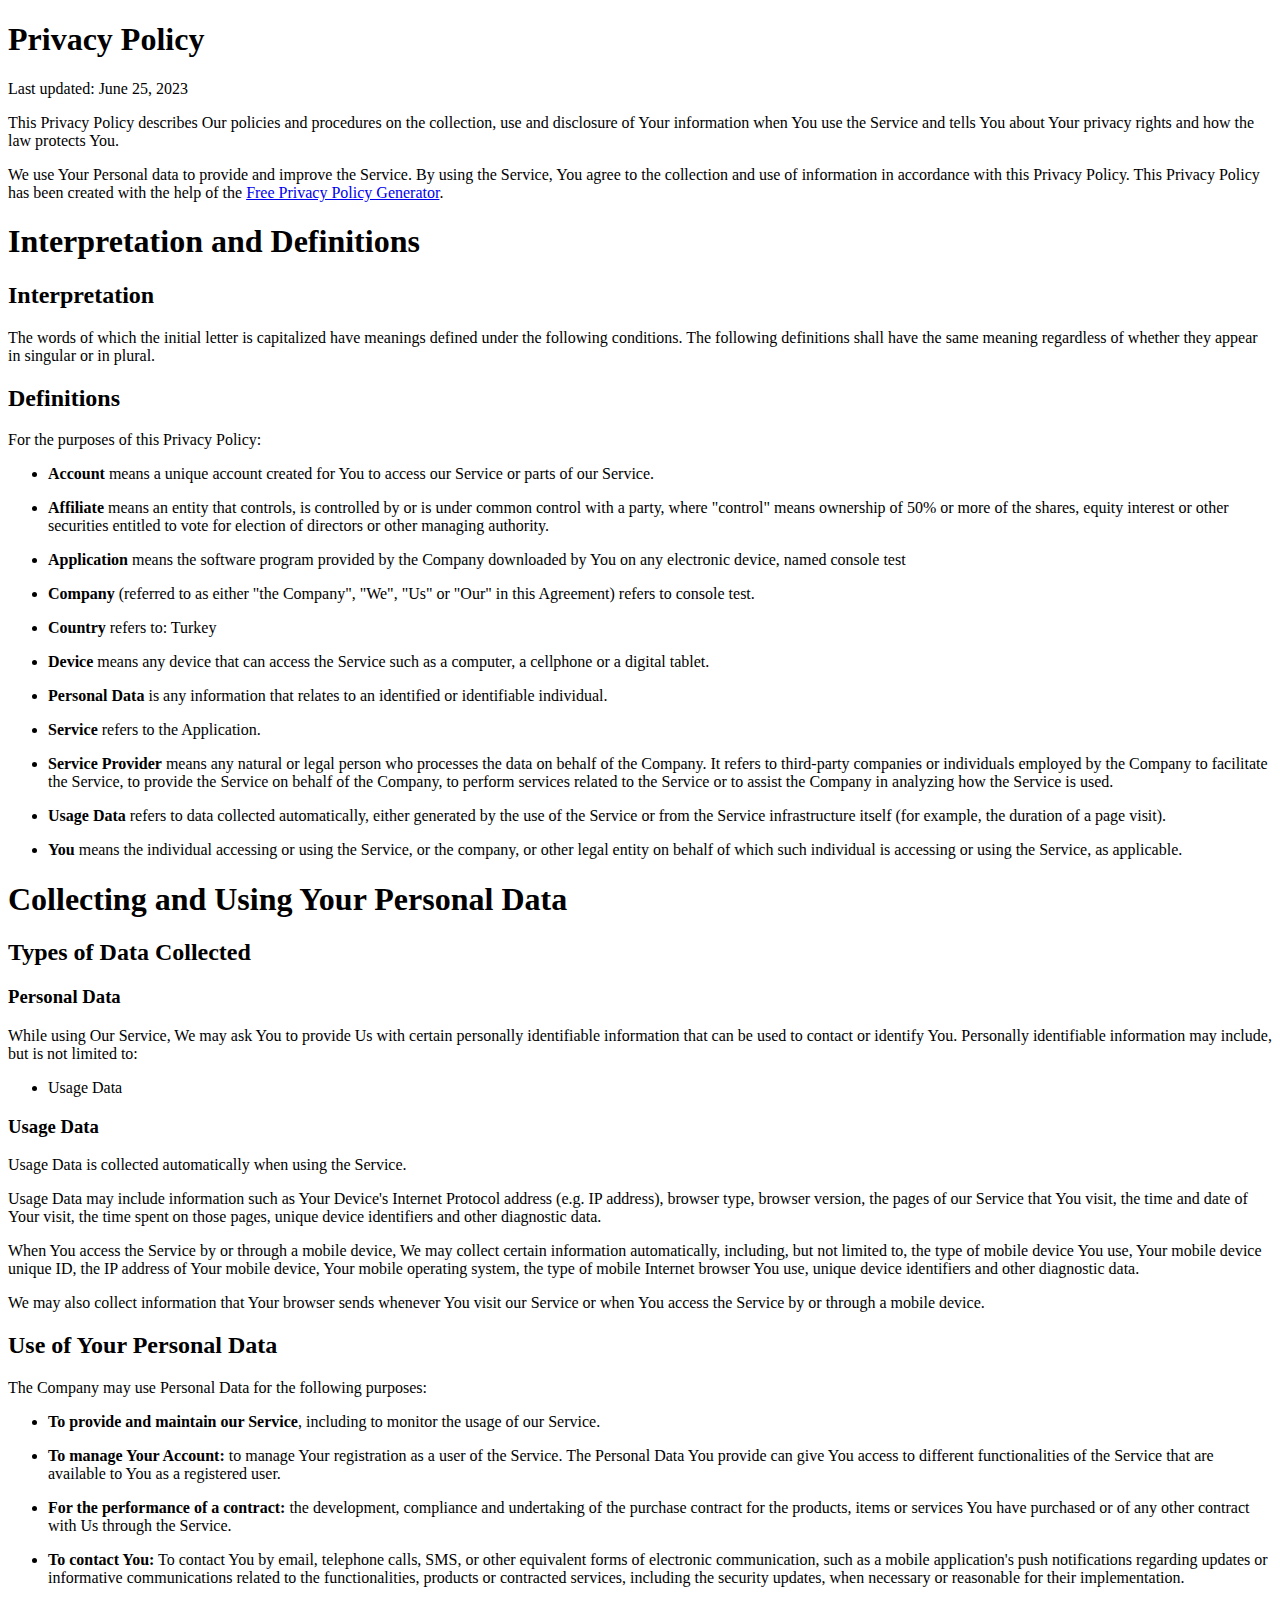
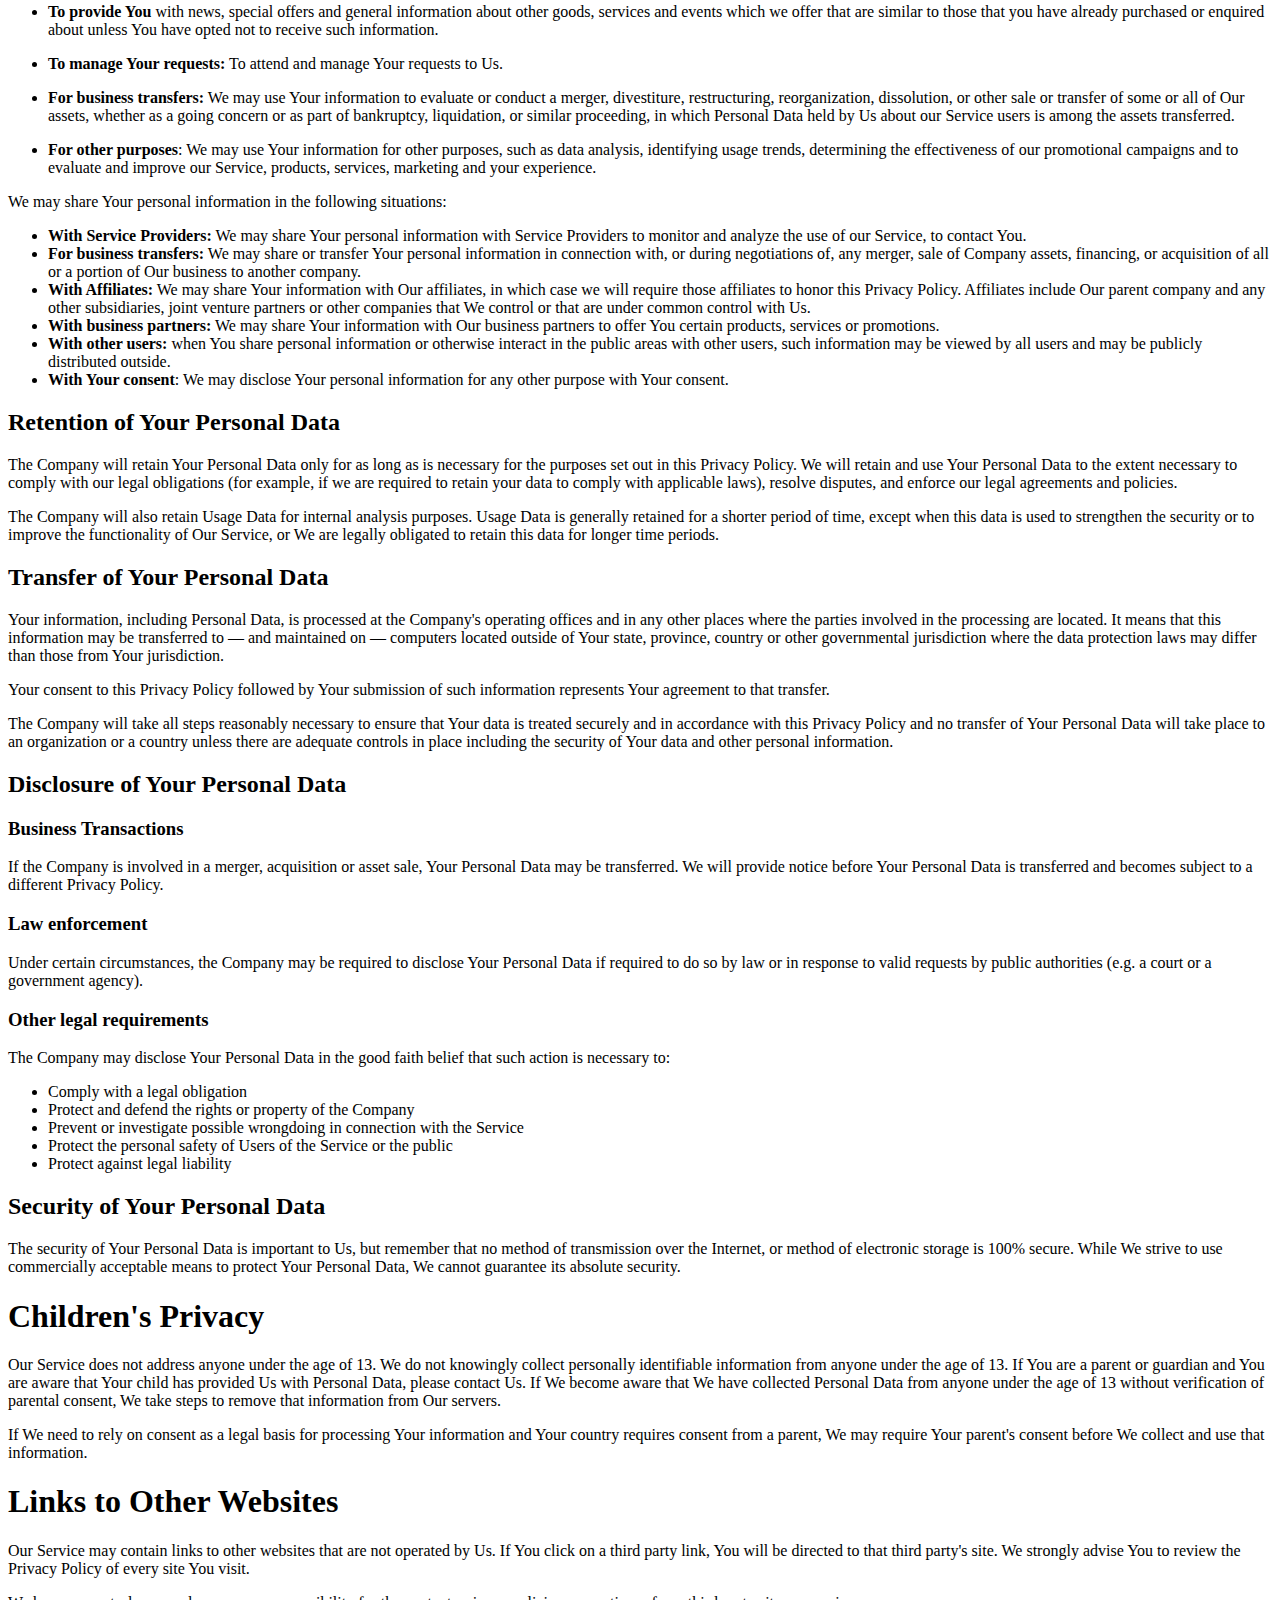
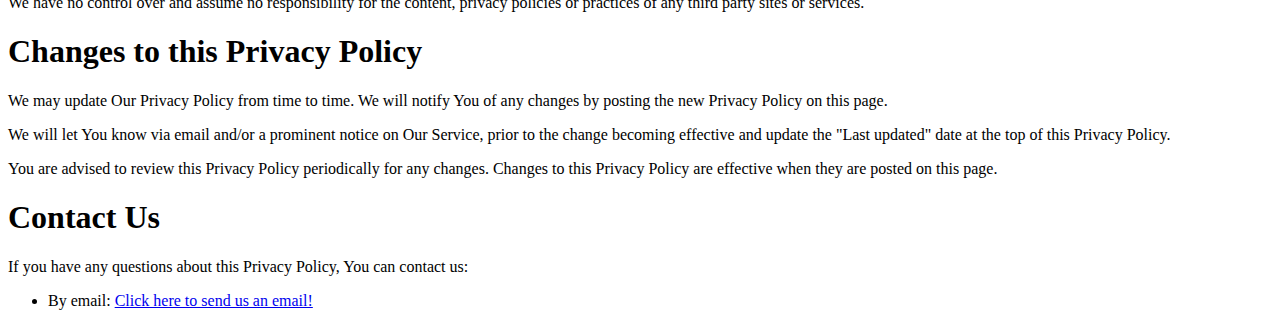
==== privacyPolicy.html @ 5123ba7b "Privacy Policy page." ====
<!DOCTYPE html>
<html lang="en">
   <head>
      <meta charset="UTF-8">
      <meta name="viewport" content="width=device-width, initial-scale=1.0">
      <title>Privacy Policy for GPCT</title>
   </head>
   <body>
      <body>
         <div class="translations-content-container">
            <div class="container">
               <div class="tab-content translations-content-item en visible" id="en">
                  <h1>Privacy Policy</h1>
                  <p>Last updated: June 25, 2023</p>
                  <p>This Privacy Policy describes Our policies and procedures on the collection, use and disclosure of Your information when You use the Service and tells You about Your privacy rights and how the law protects You.</p>
                  <p>We use Your Personal data to provide and improve the Service. By using the Service, You agree to the collection and use of information in accordance with this Privacy Policy. This Privacy Policy has been created with the help of the <a href="https://www.freeprivacypolicy.com/free-privacy-policy-generator/" target="_blank">Free Privacy Policy Generator</a>.</p>
                  <h1>Interpretation and Definitions</h1>
                  <h2>Interpretation</h2>
                  <p>The words of which the initial letter is capitalized have meanings defined under the following conditions. The following definitions shall have the same meaning regardless of whether they appear in singular or in plural.</p>
                  <h2>Definitions</h2>
                  <p>For the purposes of this Privacy Policy:</p>
                  <ul>
                     <li>
                        <p><strong>Account</strong> means a unique account created for You to access our Service or parts of our Service.</p>
                     </li>
                     <li>
                        <p><strong>Affiliate</strong> means an entity that controls, is controlled by or is under common control with a party, where &quot;control&quot; means ownership of 50% or more of the shares, equity interest or other securities entitled to vote for election of directors or other managing authority.</p>
                     </li>
                     <li>
                        <p><strong>Application</strong> means the software program provided by the Company downloaded by You on any electronic device, named console test</p>
                     </li>
                     <li>
                        <p><strong>Company</strong> (referred to as either &quot;the Company&quot;, &quot;We&quot;, &quot;Us&quot; or &quot;Our&quot; in this Agreement) refers to console test.</p>
                     </li>
                     <li>
                        <p><strong>Country</strong> refers to: Turkey</p>
                     </li>
                     <li>
                        <p><strong>Device</strong> means any device that can access the Service such as a computer, a cellphone or a digital tablet.</p>
                     </li>
                     <li>
                        <p><strong>Personal Data</strong> is any information that relates to an identified or identifiable individual.</p>
                     </li>
                     <li>
                        <p><strong>Service</strong> refers to the Application.</p>
                     </li>
                     <li>
                        <p><strong>Service Provider</strong> means any natural or legal person who processes the data on behalf of the Company. It refers to third-party companies or individuals employed by the Company to facilitate the Service, to provide the Service on behalf of the Company, to perform services related to the Service or to assist the Company in analyzing how the Service is used.</p>
                     </li>
                     <li>
                        <p><strong>Usage Data</strong> refers to data collected automatically, either generated by the use of the Service or from the Service infrastructure itself (for example, the duration of a page visit).</p>
                     </li>
                     <li>
                        <p><strong>You</strong> means the individual accessing or using the Service, or the company, or other legal entity on behalf of which such individual is accessing or using the Service, as applicable.</p>
                     </li>
                  </ul>
                  <h1>Collecting and Using Your Personal Data</h1>
                  <h2>Types of Data Collected</h2>
                  <h3>Personal Data</h3>
                  <p>While using Our Service, We may ask You to provide Us with certain personally identifiable information that can be used to contact or identify You. Personally identifiable information may include, but is not limited to:</p>
                  <ul>
                     <li>Usage Data</li>
                  </ul>
                  <h3>Usage Data</h3>
                  <p>Usage Data is collected automatically when using the Service.</p>
                  <p>Usage Data may include information such as Your Device's Internet Protocol address (e.g. IP address), browser type, browser version, the pages of our Service that You visit, the time and date of Your visit, the time spent on those pages, unique device identifiers and other diagnostic data.</p>
                  <p>When You access the Service by or through a mobile device, We may collect certain information automatically, including, but not limited to, the type of mobile device You use, Your mobile device unique ID, the IP address of Your mobile device, Your mobile operating system, the type of mobile Internet browser You use, unique device identifiers and other diagnostic data.</p>
                  <p>We may also collect information that Your browser sends whenever You visit our Service or when You access the Service by or through a mobile device.</p>
                  <h2>Use of Your Personal Data</h2>
                  <p>The Company may use Personal Data for the following purposes:</p>
                  <ul>
                     <li>
                        <p><strong>To provide and maintain our Service</strong>, including to monitor the usage of our Service.</p>
                     </li>
                     <li>
                        <p><strong>To manage Your Account:</strong> to manage Your registration as a user of the Service. The Personal Data You provide can give You access to different functionalities of the Service that are available to You as a registered user.</p>
                     </li>
                     <li>
                        <p><strong>For the performance of a contract:</strong> the development, compliance and undertaking of the purchase contract for the products, items or services You have purchased or of any other contract with Us through the Service.</p>
                     </li>
                     <li>
                        <p><strong>To contact You:</strong> To contact You by email, telephone calls, SMS, or other equivalent forms of electronic communication, such as a mobile application's push notifications regarding updates or informative communications related to the functionalities, products or contracted services, including the security updates, when necessary or reasonable for their implementation.</p>
                     </li>
                     <li>
                        <p><strong>To provide You</strong> with news, special offers and general information about other goods, services and events which we offer that are similar to those that you have already purchased or enquired about unless You have opted not to receive such information.</p>
                     </li>
                     <li>
                        <p><strong>To manage Your requests:</strong> To attend and manage Your requests to Us.</p>
                     </li>
                     <li>
                        <p><strong>For business transfers:</strong> We may use Your information to evaluate or conduct a merger, divestiture, restructuring, reorganization, dissolution, or other sale or transfer of some or all of Our assets, whether as a going concern or as part of bankruptcy, liquidation, or similar proceeding, in which Personal Data held by Us about our Service users is among the assets transferred.</p>
                     </li>
                     <li>
                        <p><strong>For other purposes</strong>: We may use Your information for other purposes, such as data analysis, identifying usage trends, determining the effectiveness of our promotional campaigns and to evaluate and improve our Service, products, services, marketing and your experience.</p>
                     </li>
                  </ul>
                  <p>We may share Your personal information in the following situations:</p>
                  <ul>
                     <li><strong>With Service Providers:</strong> We may share Your personal information with Service Providers to monitor and analyze the use of our Service, to contact You.</li>
                     <li><strong>For business transfers:</strong> We may share or transfer Your personal information in connection with, or during negotiations of, any merger, sale of Company assets, financing, or acquisition of all or a portion of Our business to another company.</li>
                     <li><strong>With Affiliates:</strong> We may share Your information with Our affiliates, in which case we will require those affiliates to honor this Privacy Policy. Affiliates include Our parent company and any other subsidiaries, joint venture partners or other companies that We control or that are under common control with Us.</li>
                     <li><strong>With business partners:</strong> We may share Your information with Our business partners to offer You certain products, services or promotions.</li>
                     <li><strong>With other users:</strong> when You share personal information or otherwise interact in the public areas with other users, such information may be viewed by all users and may be publicly distributed outside.</li>
                     <li><strong>With Your consent</strong>: We may disclose Your personal information for any other purpose with Your consent.</li>
                  </ul>
                  <h2>Retention of Your Personal Data</h2>
                  <p>The Company will retain Your Personal Data only for as long as is necessary for the purposes set out in this Privacy Policy. We will retain and use Your Personal Data to the extent necessary to comply with our legal obligations (for example, if we are required to retain your data to comply with applicable laws), resolve disputes, and enforce our legal agreements and policies.</p>
                  <p>The Company will also retain Usage Data for internal analysis purposes. Usage Data is generally retained for a shorter period of time, except when this data is used to strengthen the security or to improve the functionality of Our Service, or We are legally obligated to retain this data for longer time periods.</p>
                  <h2>Transfer of Your Personal Data</h2>
                  <p>Your information, including Personal Data, is processed at the Company's operating offices and in any other places where the parties involved in the processing are located. It means that this information may be transferred to — and maintained on — computers located outside of Your state, province, country or other governmental jurisdiction where the data protection laws may differ than those from Your jurisdiction.</p>
                  <p>Your consent to this Privacy Policy followed by Your submission of such information represents Your agreement to that transfer.</p>
                  <p>The Company will take all steps reasonably necessary to ensure that Your data is treated securely and in accordance with this Privacy Policy and no transfer of Your Personal Data will take place to an organization or a country unless there are adequate controls in place including the security of Your data and other personal information.</p>
                  <h2>Disclosure of Your Personal Data</h2>
                  <h3>Business Transactions</h3>
                  <p>If the Company is involved in a merger, acquisition or asset sale, Your Personal Data may be transferred. We will provide notice before Your Personal Data is transferred and becomes subject to a different Privacy Policy.</p>
                  <h3>Law enforcement</h3>
                  <p>Under certain circumstances, the Company may be required to disclose Your Personal Data if required to do so by law or in response to valid requests by public authorities (e.g. a court or a government agency).</p>
                  <h3>Other legal requirements</h3>
                  <p>The Company may disclose Your Personal Data in the good faith belief that such action is necessary to:</p>
                  <ul>
                     <li>Comply with a legal obligation</li>
                     <li>Protect and defend the rights or property of the Company</li>
                     <li>Prevent or investigate possible wrongdoing in connection with the Service</li>
                     <li>Protect the personal safety of Users of the Service or the public</li>
                     <li>Protect against legal liability</li>
                  </ul>
                  <h2>Security of Your Personal Data</h2>
                  <p>The security of Your Personal Data is important to Us, but remember that no method of transmission over the Internet, or method of electronic storage is 100% secure. While We strive to use commercially acceptable means to protect Your Personal Data, We cannot guarantee its absolute security.</p>
                  <h1>Children's Privacy</h1>
                  <p>Our Service does not address anyone under the age of 13. We do not knowingly collect personally identifiable information from anyone under the age of 13. If You are a parent or guardian and You are aware that Your child has provided Us with Personal Data, please contact Us. If We become aware that We have collected Personal Data from anyone under the age of 13 without verification of parental consent, We take steps to remove that information from Our servers.</p>
                  <p>If We need to rely on consent as a legal basis for processing Your information and Your country requires consent from a parent, We may require Your parent's consent before We collect and use that information.</p>
                  <h1>Links to Other Websites</h1>
                  <p>Our Service may contain links to other websites that are not operated by Us. If You click on a third party link, You will be directed to that third party's site. We strongly advise You to review the Privacy Policy of every site You visit.</p>
                  <p>We have no control over and assume no responsibility for the content, privacy policies or practices of any third party sites or services.</p>
                  <h1>Changes to this Privacy Policy</h1>
                  <p>We may update Our Privacy Policy from time to time. We will notify You of any changes by posting the new Privacy Policy on this page.</p>
                  <p>We will let You know via email and/or a prominent notice on Our Service, prior to the change becoming effective and update the &quot;Last updated&quot; date at the top of this Privacy Policy.</p>
                  <p>You are advised to review this Privacy Policy periodically for any changes. Changes to this Privacy Policy are effective when they are posted on this page.</p>
                  <h1>Contact Us</h1>
                  <p>If you have any questions about this Privacy Policy, You can contact us:</p>
                  <ul>
                     <li>By email: <a href=mailto:trozmustafa@gmail.com?subject="HTML link">Click here to send us an email!</a></li>
                  </ul>
               </div>
            </div>
         </div>
   </body>
</html>
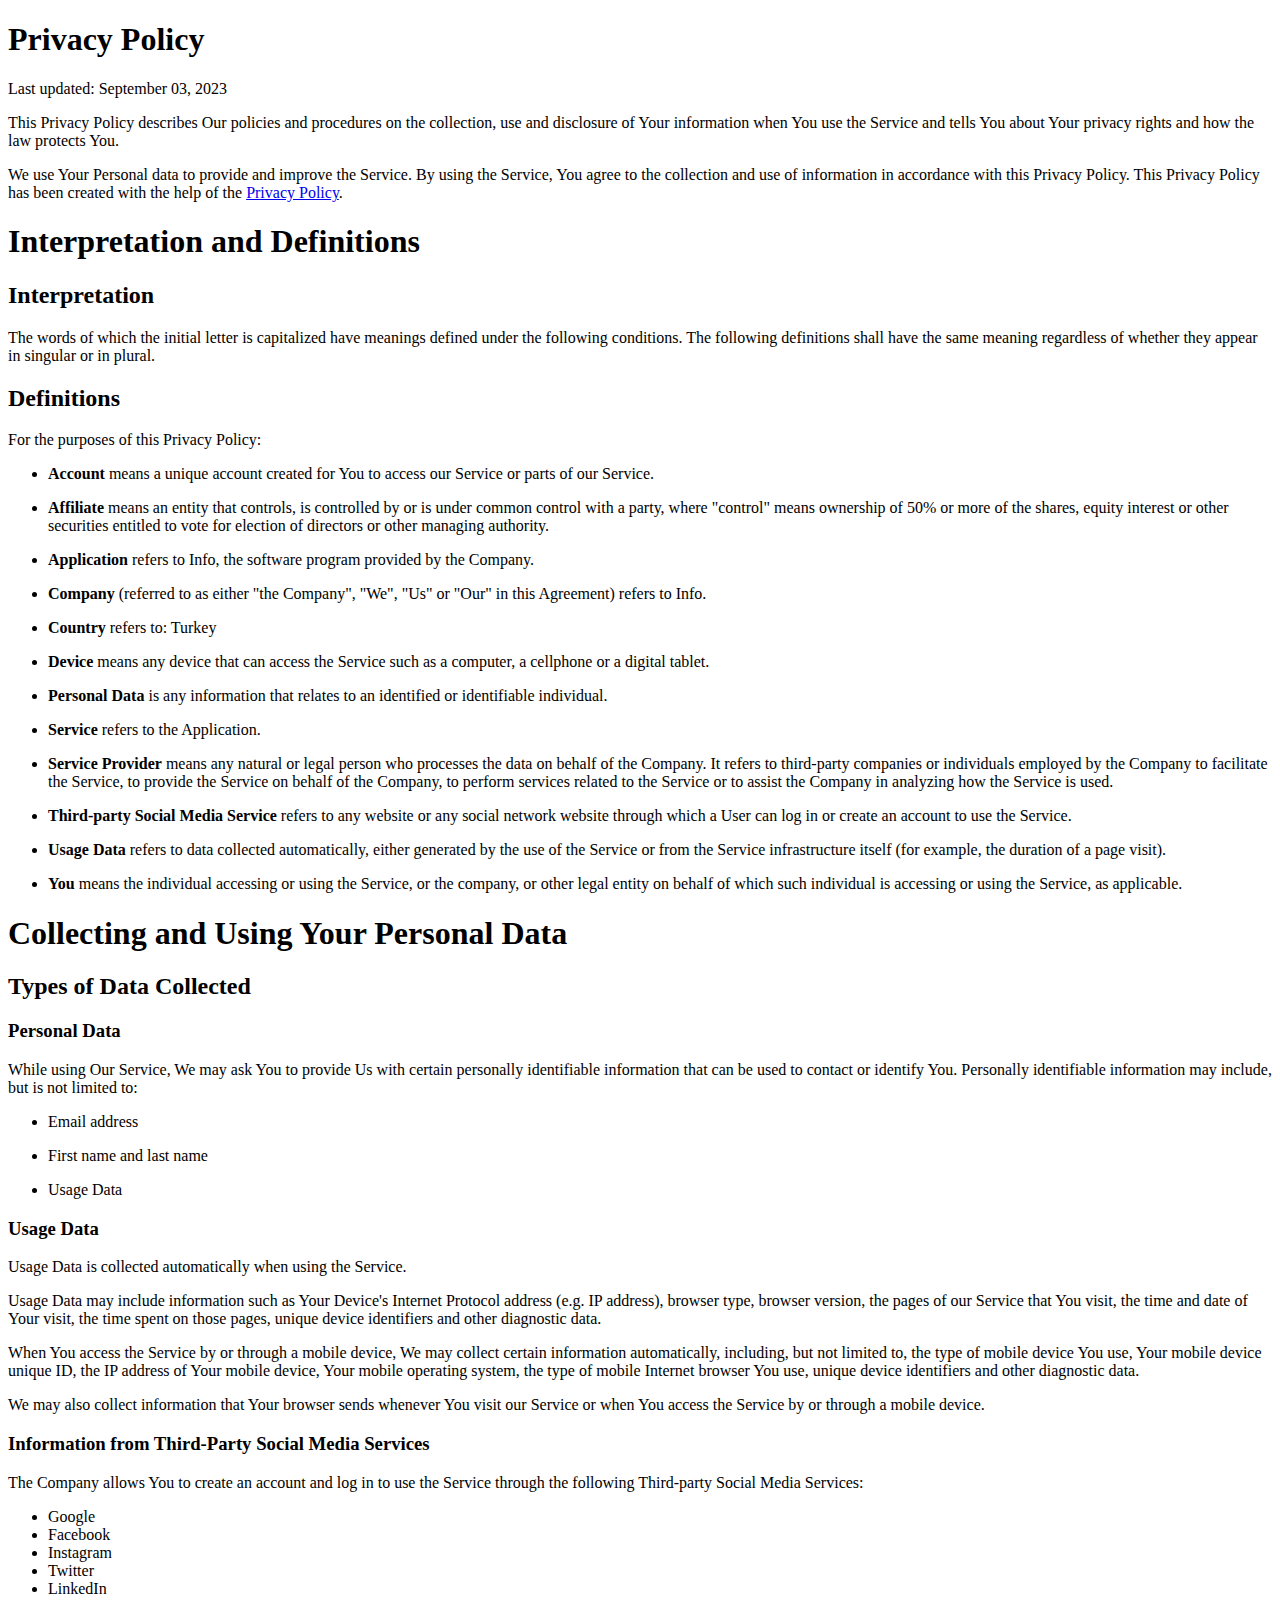
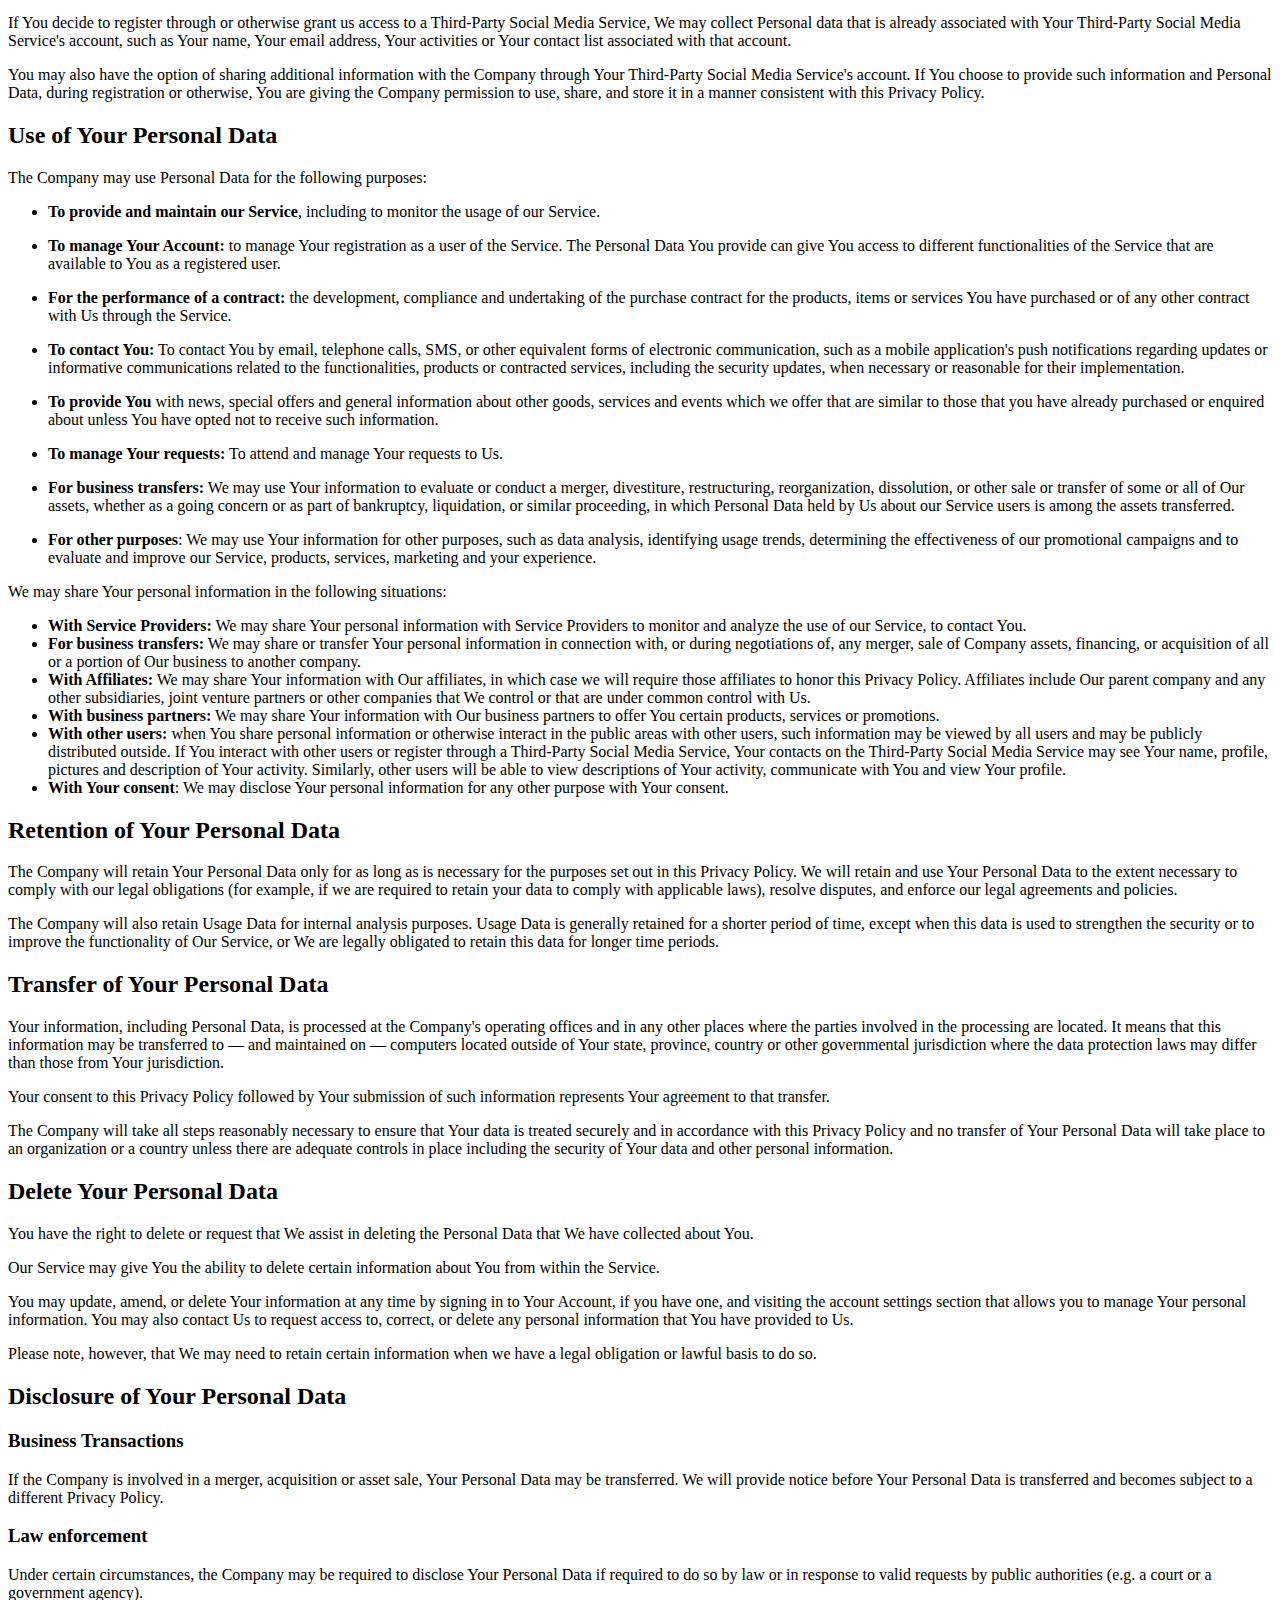
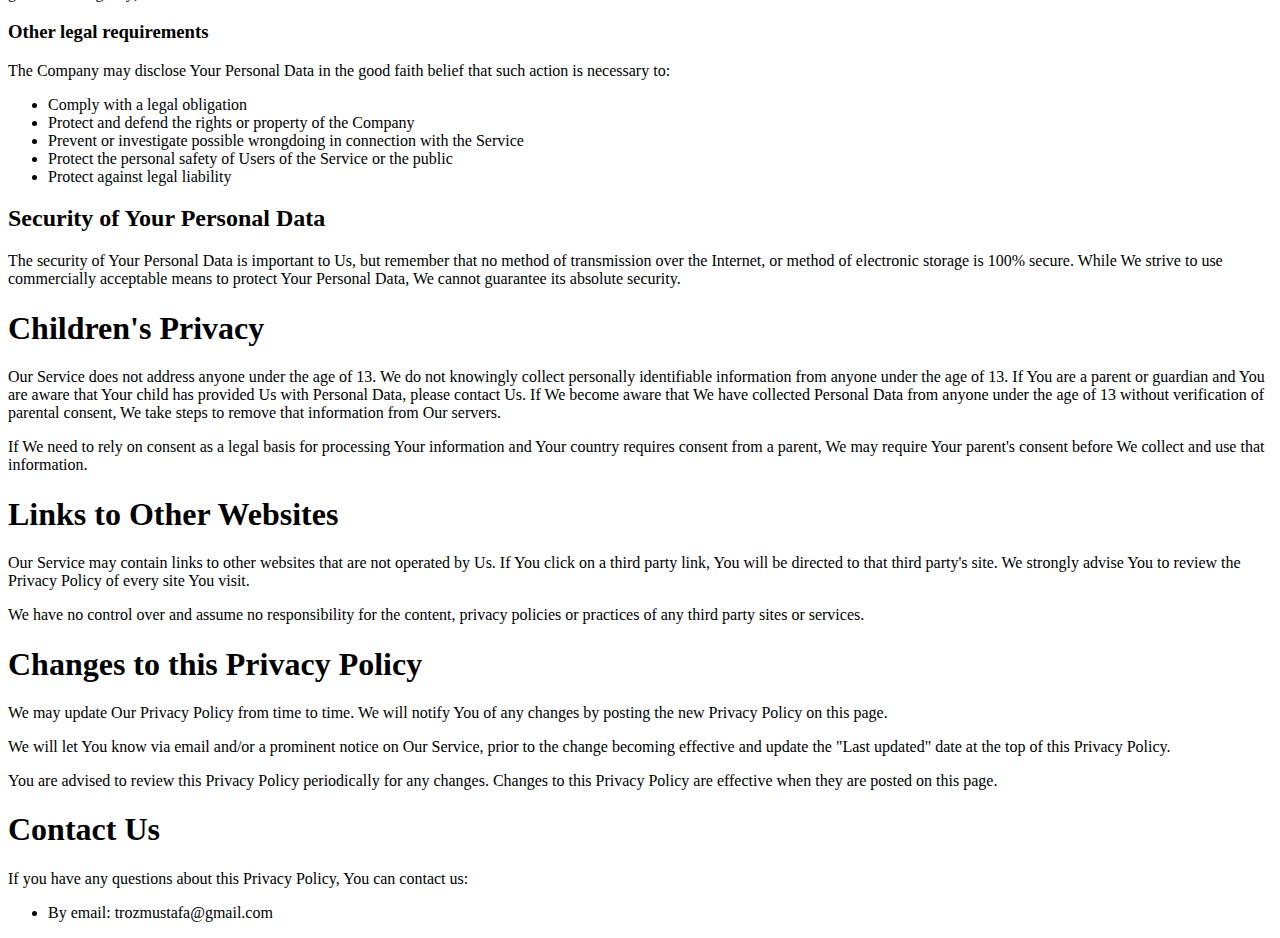
==== commit ed5eb1f0: "Update privacyPolicy.html" ====
--- a/privacyPolicy.html
+++ b/privacyPolicy.html
@@ -1,148 +1,220 @@
 <!DOCTYPE html>
 <html lang="en">
-   <head>
-      <meta charset="UTF-8">
-      <meta name="viewport" content="width=device-width, initial-scale=1.0">
-      <title>Privacy Policy for GPCT</title>
-   </head>
-   <body>
-      <body>
-         <div class="translations-content-container">
-            <div class="container">
-               <div class="tab-content translations-content-item en visible" id="en">
-                  <h1>Privacy Policy</h1>
-                  <p>Last updated: June 25, 2023</p>
-                  <p>This Privacy Policy describes Our policies and procedures on the collection, use and disclosure of Your information when You use the Service and tells You about Your privacy rights and how the law protects You.</p>
-                  <p>We use Your Personal data to provide and improve the Service. By using the Service, You agree to the collection and use of information in accordance with this Privacy Policy. This Privacy Policy has been created with the help of the <a href="https://www.freeprivacypolicy.com/free-privacy-policy-generator/" target="_blank">Free Privacy Policy Generator</a>.</p>
-                  <h1>Interpretation and Definitions</h1>
-                  <h2>Interpretation</h2>
-                  <p>The words of which the initial letter is capitalized have meanings defined under the following conditions. The following definitions shall have the same meaning regardless of whether they appear in singular or in plural.</p>
-                  <h2>Definitions</h2>
-                  <p>For the purposes of this Privacy Policy:</p>
-                  <ul>
-                     <li>
-                        <p><strong>Account</strong> means a unique account created for You to access our Service or parts of our Service.</p>
-                     </li>
-                     <li>
-                        <p><strong>Affiliate</strong> means an entity that controls, is controlled by or is under common control with a party, where &quot;control&quot; means ownership of 50% or more of the shares, equity interest or other securities entitled to vote for election of directors or other managing authority.</p>
-                     </li>
-                     <li>
-                        <p><strong>Application</strong> means the software program provided by the Company downloaded by You on any electronic device, named console test</p>
-                     </li>
-                     <li>
-                        <p><strong>Company</strong> (referred to as either &quot;the Company&quot;, &quot;We&quot;, &quot;Us&quot; or &quot;Our&quot; in this Agreement) refers to console test.</p>
-                     </li>
-                     <li>
-                        <p><strong>Country</strong> refers to: Turkey</p>
-                     </li>
-                     <li>
-                        <p><strong>Device</strong> means any device that can access the Service such as a computer, a cellphone or a digital tablet.</p>
-                     </li>
-                     <li>
-                        <p><strong>Personal Data</strong> is any information that relates to an identified or identifiable individual.</p>
-                     </li>
-                     <li>
-                        <p><strong>Service</strong> refers to the Application.</p>
-                     </li>
-                     <li>
-                        <p><strong>Service Provider</strong> means any natural or legal person who processes the data on behalf of the Company. It refers to third-party companies or individuals employed by the Company to facilitate the Service, to provide the Service on behalf of the Company, to perform services related to the Service or to assist the Company in analyzing how the Service is used.</p>
-                     </li>
-                     <li>
-                        <p><strong>Usage Data</strong> refers to data collected automatically, either generated by the use of the Service or from the Service infrastructure itself (for example, the duration of a page visit).</p>
-                     </li>
-                     <li>
-                        <p><strong>You</strong> means the individual accessing or using the Service, or the company, or other legal entity on behalf of which such individual is accessing or using the Service, as applicable.</p>
-                     </li>
-                  </ul>
-                  <h1>Collecting and Using Your Personal Data</h1>
-                  <h2>Types of Data Collected</h2>
-                  <h3>Personal Data</h3>
-                  <p>While using Our Service, We may ask You to provide Us with certain personally identifiable information that can be used to contact or identify You. Personally identifiable information may include, but is not limited to:</p>
-                  <ul>
-                     <li>Usage Data</li>
-                  </ul>
-                  <h3>Usage Data</h3>
-                  <p>Usage Data is collected automatically when using the Service.</p>
-                  <p>Usage Data may include information such as Your Device's Internet Protocol address (e.g. IP address), browser type, browser version, the pages of our Service that You visit, the time and date of Your visit, the time spent on those pages, unique device identifiers and other diagnostic data.</p>
-                  <p>When You access the Service by or through a mobile device, We may collect certain information automatically, including, but not limited to, the type of mobile device You use, Your mobile device unique ID, the IP address of Your mobile device, Your mobile operating system, the type of mobile Internet browser You use, unique device identifiers and other diagnostic data.</p>
-                  <p>We may also collect information that Your browser sends whenever You visit our Service or when You access the Service by or through a mobile device.</p>
-                  <h2>Use of Your Personal Data</h2>
-                  <p>The Company may use Personal Data for the following purposes:</p>
-                  <ul>
-                     <li>
-                        <p><strong>To provide and maintain our Service</strong>, including to monitor the usage of our Service.</p>
-                     </li>
-                     <li>
-                        <p><strong>To manage Your Account:</strong> to manage Your registration as a user of the Service. The Personal Data You provide can give You access to different functionalities of the Service that are available to You as a registered user.</p>
-                     </li>
-                     <li>
-                        <p><strong>For the performance of a contract:</strong> the development, compliance and undertaking of the purchase contract for the products, items or services You have purchased or of any other contract with Us through the Service.</p>
-                     </li>
-                     <li>
-                        <p><strong>To contact You:</strong> To contact You by email, telephone calls, SMS, or other equivalent forms of electronic communication, such as a mobile application's push notifications regarding updates or informative communications related to the functionalities, products or contracted services, including the security updates, when necessary or reasonable for their implementation.</p>
-                     </li>
-                     <li>
-                        <p><strong>To provide You</strong> with news, special offers and general information about other goods, services and events which we offer that are similar to those that you have already purchased or enquired about unless You have opted not to receive such information.</p>
-                     </li>
-                     <li>
-                        <p><strong>To manage Your requests:</strong> To attend and manage Your requests to Us.</p>
-                     </li>
-                     <li>
-                        <p><strong>For business transfers:</strong> We may use Your information to evaluate or conduct a merger, divestiture, restructuring, reorganization, dissolution, or other sale or transfer of some or all of Our assets, whether as a going concern or as part of bankruptcy, liquidation, or similar proceeding, in which Personal Data held by Us about our Service users is among the assets transferred.</p>
-                     </li>
-                     <li>
-                        <p><strong>For other purposes</strong>: We may use Your information for other purposes, such as data analysis, identifying usage trends, determining the effectiveness of our promotional campaigns and to evaluate and improve our Service, products, services, marketing and your experience.</p>
-                     </li>
-                  </ul>
-                  <p>We may share Your personal information in the following situations:</p>
-                  <ul>
-                     <li><strong>With Service Providers:</strong> We may share Your personal information with Service Providers to monitor and analyze the use of our Service, to contact You.</li>
-                     <li><strong>For business transfers:</strong> We may share or transfer Your personal information in connection with, or during negotiations of, any merger, sale of Company assets, financing, or acquisition of all or a portion of Our business to another company.</li>
-                     <li><strong>With Affiliates:</strong> We may share Your information with Our affiliates, in which case we will require those affiliates to honor this Privacy Policy. Affiliates include Our parent company and any other subsidiaries, joint venture partners or other companies that We control or that are under common control with Us.</li>
-                     <li><strong>With business partners:</strong> We may share Your information with Our business partners to offer You certain products, services or promotions.</li>
-                     <li><strong>With other users:</strong> when You share personal information or otherwise interact in the public areas with other users, such information may be viewed by all users and may be publicly distributed outside.</li>
-                     <li><strong>With Your consent</strong>: We may disclose Your personal information for any other purpose with Your consent.</li>
-                  </ul>
-                  <h2>Retention of Your Personal Data</h2>
-                  <p>The Company will retain Your Personal Data only for as long as is necessary for the purposes set out in this Privacy Policy. We will retain and use Your Personal Data to the extent necessary to comply with our legal obligations (for example, if we are required to retain your data to comply with applicable laws), resolve disputes, and enforce our legal agreements and policies.</p>
-                  <p>The Company will also retain Usage Data for internal analysis purposes. Usage Data is generally retained for a shorter period of time, except when this data is used to strengthen the security or to improve the functionality of Our Service, or We are legally obligated to retain this data for longer time periods.</p>
-                  <h2>Transfer of Your Personal Data</h2>
-                  <p>Your information, including Personal Data, is processed at the Company's operating offices and in any other places where the parties involved in the processing are located. It means that this information may be transferred to — and maintained on — computers located outside of Your state, province, country or other governmental jurisdiction where the data protection laws may differ than those from Your jurisdiction.</p>
-                  <p>Your consent to this Privacy Policy followed by Your submission of such information represents Your agreement to that transfer.</p>
-                  <p>The Company will take all steps reasonably necessary to ensure that Your data is treated securely and in accordance with this Privacy Policy and no transfer of Your Personal Data will take place to an organization or a country unless there are adequate controls in place including the security of Your data and other personal information.</p>
-                  <h2>Disclosure of Your Personal Data</h2>
-                  <h3>Business Transactions</h3>
-                  <p>If the Company is involved in a merger, acquisition or asset sale, Your Personal Data may be transferred. We will provide notice before Your Personal Data is transferred and becomes subject to a different Privacy Policy.</p>
-                  <h3>Law enforcement</h3>
-                  <p>Under certain circumstances, the Company may be required to disclose Your Personal Data if required to do so by law or in response to valid requests by public authorities (e.g. a court or a government agency).</p>
-                  <h3>Other legal requirements</h3>
-                  <p>The Company may disclose Your Personal Data in the good faith belief that such action is necessary to:</p>
-                  <ul>
-                     <li>Comply with a legal obligation</li>
-                     <li>Protect and defend the rights or property of the Company</li>
-                     <li>Prevent or investigate possible wrongdoing in connection with the Service</li>
-                     <li>Protect the personal safety of Users of the Service or the public</li>
-                     <li>Protect against legal liability</li>
-                  </ul>
-                  <h2>Security of Your Personal Data</h2>
-                  <p>The security of Your Personal Data is important to Us, but remember that no method of transmission over the Internet, or method of electronic storage is 100% secure. While We strive to use commercially acceptable means to protect Your Personal Data, We cannot guarantee its absolute security.</p>
-                  <h1>Children's Privacy</h1>
-                  <p>Our Service does not address anyone under the age of 13. We do not knowingly collect personally identifiable information from anyone under the age of 13. If You are a parent or guardian and You are aware that Your child has provided Us with Personal Data, please contact Us. If We become aware that We have collected Personal Data from anyone under the age of 13 without verification of parental consent, We take steps to remove that information from Our servers.</p>
-                  <p>If We need to rely on consent as a legal basis for processing Your information and Your country requires consent from a parent, We may require Your parent's consent before We collect and use that information.</p>
-                  <h1>Links to Other Websites</h1>
-                  <p>Our Service may contain links to other websites that are not operated by Us. If You click on a third party link, You will be directed to that third party's site. We strongly advise You to review the Privacy Policy of every site You visit.</p>
-                  <p>We have no control over and assume no responsibility for the content, privacy policies or practices of any third party sites or services.</p>
-                  <h1>Changes to this Privacy Policy</h1>
-                  <p>We may update Our Privacy Policy from time to time. We will notify You of any changes by posting the new Privacy Policy on this page.</p>
-                  <p>We will let You know via email and/or a prominent notice on Our Service, prior to the change becoming effective and update the &quot;Last updated&quot; date at the top of this Privacy Policy.</p>
-                  <p>You are advised to review this Privacy Policy periodically for any changes. Changes to this Privacy Policy are effective when they are posted on this page.</p>
-                  <h1>Contact Us</h1>
-                  <p>If you have any questions about this Privacy Policy, You can contact us:</p>
-                  <ul>
-                     <li>By email: <a href=mailto:trozmustafa@gmail.com?subject="HTML link">Click here to send us an email!</a></li>
-                  </ul>
-               </div>
-            </div>
-         </div>
-   </body>
-</html>+  <head>
+    <meta charset="UTF-8">
+    <meta name="viewport" content="width=device-width, initial-scale=1.0">
+    <title>Privacy Policy</title>
+  </head>
+  <body>
+    <h1>Privacy Policy</h1>
+    <p>Last updated: September 03, 2023</p>
+    <p>This Privacy Policy describes Our policies and procedures on the collection, use and disclosure of Your information when You use the Service and tells You about Your privacy rights and how the law protects You.</p>
+    <p>We use Your Personal data to provide and improve the Service. By using the Service, You agree to the collection and use of information in accordance with this Privacy Policy. This Privacy Policy has been created with the help of the <a href="https://www.mustafaoz.dev/" target="_blank">Privacy Policy</a>. </p>
+    <h1>Interpretation and Definitions</h1>
+    <h2>Interpretation</h2>
+    <p>The words of which the initial letter is capitalized have meanings defined under the following conditions. The following definitions shall have the same meaning regardless of whether they appear in singular or in plural.</p>
+    <h2>Definitions</h2>
+    <p>For the purposes of this Privacy Policy:</p>
+    <ul>
+      <li>
+        <p>
+          <strong>Account</strong> means a unique account created for You to access our Service or parts of our Service.
+        </p>
+      </li>
+      <li>
+        <p>
+          <strong>Affiliate</strong> means an entity that controls, is controlled by or is under common control with a party, where "control" means ownership of 50% or more of the shares, equity interest or other securities entitled to vote for election of directors or other managing authority.
+        </p>
+      </li>
+      <li>
+        <p>
+          <strong>Application</strong> refers to Info, the software program provided by the Company.
+        </p>
+      </li>
+      <li>
+        <p>
+          <strong>Company</strong> (referred to as either "the Company", "We", "Us" or "Our" in this Agreement) refers to Info.
+        </p>
+      </li>
+      <li>
+        <p>
+          <strong>Country</strong> refers to: Turkey
+        </p>
+      </li>
+      <li>
+        <p>
+          <strong>Device</strong> means any device that can access the Service such as a computer, a cellphone or a digital tablet.
+        </p>
+      </li>
+      <li>
+        <p>
+          <strong>Personal Data</strong> is any information that relates to an identified or identifiable individual.
+        </p>
+      </li>
+      <li>
+        <p>
+          <strong>Service</strong> refers to the Application.
+        </p>
+      </li>
+      <li>
+        <p>
+          <strong>Service Provider</strong> means any natural or legal person who processes the data on behalf of the Company. It refers to third-party companies or individuals employed by the Company to facilitate the Service, to provide the Service on behalf of the Company, to perform services related to the Service or to assist the Company in analyzing how the Service is used.
+        </p>
+      </li>
+      <li>
+        <p>
+          <strong>Third-party Social Media Service</strong> refers to any website or any social network website through which a User can log in or create an account to use the Service.
+        </p>
+      </li>
+      <li>
+        <p>
+          <strong>Usage Data</strong> refers to data collected automatically, either generated by the use of the Service or from the Service infrastructure itself (for example, the duration of a page visit).
+        </p>
+      </li>
+      <li>
+        <p>
+          <strong>You</strong> means the individual accessing or using the Service, or the company, or other legal entity on behalf of which such individual is accessing or using the Service, as applicable.
+        </p>
+      </li>
+    </ul>
+    <h1>Collecting and Using Your Personal Data</h1>
+    <h2>Types of Data Collected</h2>
+    <h3>Personal Data</h3>
+    <p>While using Our Service, We may ask You to provide Us with certain personally identifiable information that can be used to contact or identify You. Personally identifiable information may include, but is not limited to:</p>
+    <ul>
+      <li>
+        <p>Email address</p>
+      </li>
+      <li>
+        <p>First name and last name</p>
+      </li>
+      <li>
+        <p>Usage Data</p>
+      </li>
+    </ul>
+    <h3>Usage Data</h3>
+    <p>Usage Data is collected automatically when using the Service.</p>
+    <p>Usage Data may include information such as Your Device's Internet Protocol address (e.g. IP address), browser type, browser version, the pages of our Service that You visit, the time and date of Your visit, the time spent on those pages, unique device identifiers and other diagnostic data.</p>
+    <p>When You access the Service by or through a mobile device, We may collect certain information automatically, including, but not limited to, the type of mobile device You use, Your mobile device unique ID, the IP address of Your mobile device, Your mobile operating system, the type of mobile Internet browser You use, unique device identifiers and other diagnostic data.</p>
+    <p>We may also collect information that Your browser sends whenever You visit our Service or when You access the Service by or through a mobile device.</p>
+    <h3>Information from Third-Party Social Media Services</h3>
+    <p>The Company allows You to create an account and log in to use the Service through the following Third-party Social Media Services:</p>
+    <ul>
+      <li>Google</li>
+      <li>Facebook</li>
+      <li>Instagram</li>
+      <li>Twitter</li>
+      <li>LinkedIn</li>
+    </ul>
+    <p>If You decide to register through or otherwise grant us access to a Third-Party Social Media Service, We may collect Personal data that is already associated with Your Third-Party Social Media Service's account, such as Your name, Your email address, Your activities or Your contact list associated with that account.</p>
+    <p>You may also have the option of sharing additional information with the Company through Your Third-Party Social Media Service's account. If You choose to provide such information and Personal Data, during registration or otherwise, You are giving the Company permission to use, share, and store it in a manner consistent with this Privacy Policy.</p>
+    <h2>Use of Your Personal Data</h2>
+    <p>The Company may use Personal Data for the following purposes:</p>
+    <ul>
+      <li>
+        <p>
+          <strong>To provide and maintain our Service</strong>, including to monitor the usage of our Service.
+        </p>
+      </li>
+      <li>
+        <p>
+          <strong>To manage Your Account:</strong> to manage Your registration as a user of the Service. The Personal Data You provide can give You access to different functionalities of the Service that are available to You as a registered user.
+        </p>
+      </li>
+      <li>
+        <p>
+          <strong>For the performance of a contract:</strong> the development, compliance and undertaking of the purchase contract for the products, items or services You have purchased or of any other contract with Us through the Service.
+        </p>
+      </li>
+      <li>
+        <p>
+          <strong>To contact You:</strong> To contact You by email, telephone calls, SMS, or other equivalent forms of electronic communication, such as a mobile application's push notifications regarding updates or informative communications related to the functionalities, products or contracted services, including the security updates, when necessary or reasonable for their implementation.
+        </p>
+      </li>
+      <li>
+        <p>
+          <strong>To provide You</strong> with news, special offers and general information about other goods, services and events which we offer that are similar to those that you have already purchased or enquired about unless You have opted not to receive such information.
+        </p>
+      </li>
+      <li>
+        <p>
+          <strong>To manage Your requests:</strong> To attend and manage Your requests to Us.
+        </p>
+      </li>
+      <li>
+        <p>
+          <strong>For business transfers:</strong> We may use Your information to evaluate or conduct a merger, divestiture, restructuring, reorganization, dissolution, or other sale or transfer of some or all of Our assets, whether as a going concern or as part of bankruptcy, liquidation, or similar proceeding, in which Personal Data held by Us about our Service users is among the assets transferred.
+        </p>
+      </li>
+      <li>
+        <p>
+          <strong>For other purposes</strong>: We may use Your information for other purposes, such as data analysis, identifying usage trends, determining the effectiveness of our promotional campaigns and to evaluate and improve our Service, products, services, marketing and your experience.
+        </p>
+      </li>
+    </ul>
+    <p>We may share Your personal information in the following situations:</p>
+    <ul>
+      <li>
+        <strong>With Service Providers:</strong> We may share Your personal information with Service Providers to monitor and analyze the use of our Service, to contact You.
+      </li>
+      <li>
+        <strong>For business transfers:</strong> We may share or transfer Your personal information in connection with, or during negotiations of, any merger, sale of Company assets, financing, or acquisition of all or a portion of Our business to another company.
+      </li>
+      <li>
+        <strong>With Affiliates:</strong> We may share Your information with Our affiliates, in which case we will require those affiliates to honor this Privacy Policy. Affiliates include Our parent company and any other subsidiaries, joint venture partners or other companies that We control or that are under common control with Us.
+      </li>
+      <li>
+        <strong>With business partners:</strong> We may share Your information with Our business partners to offer You certain products, services or promotions.
+      </li>
+      <li>
+        <strong>With other users:</strong> when You share personal information or otherwise interact in the public areas with other users, such information may be viewed by all users and may be publicly distributed outside. If You interact with other users or register through a Third-Party Social Media Service, Your contacts on the Third-Party Social Media Service may see Your name, profile, pictures and description of Your activity. Similarly, other users will be able to view descriptions of Your activity, communicate with You and view Your profile.
+      </li>
+      <li>
+        <strong>With Your consent</strong>: We may disclose Your personal information for any other purpose with Your consent.
+      </li>
+    </ul>
+    <h2>Retention of Your Personal Data</h2>
+    <p>The Company will retain Your Personal Data only for as long as is necessary for the purposes set out in this Privacy Policy. We will retain and use Your Personal Data to the extent necessary to comply with our legal obligations (for example, if we are required to retain your data to comply with applicable laws), resolve disputes, and enforce our legal agreements and policies.</p>
+    <p>The Company will also retain Usage Data for internal analysis purposes. Usage Data is generally retained for a shorter period of time, except when this data is used to strengthen the security or to improve the functionality of Our Service, or We are legally obligated to retain this data for longer time periods.</p>
+    <h2>Transfer of Your Personal Data</h2>
+    <p>Your information, including Personal Data, is processed at the Company's operating offices and in any other places where the parties involved in the processing are located. It means that this information may be transferred to — and maintained on — computers located outside of Your state, province, country or other governmental jurisdiction where the data protection laws may differ than those from Your jurisdiction.</p>
+    <p>Your consent to this Privacy Policy followed by Your submission of such information represents Your agreement to that transfer.</p>
+    <p>The Company will take all steps reasonably necessary to ensure that Your data is treated securely and in accordance with this Privacy Policy and no transfer of Your Personal Data will take place to an organization or a country unless there are adequate controls in place including the security of Your data and other personal information.</p>
+    <h2>Delete Your Personal Data</h2>
+    <p>You have the right to delete or request that We assist in deleting the Personal Data that We have collected about You.</p>
+    <p>Our Service may give You the ability to delete certain information about You from within the Service.</p>
+    <p>You may update, amend, or delete Your information at any time by signing in to Your Account, if you have one, and visiting the account settings section that allows you to manage Your personal information. You may also contact Us to request access to, correct, or delete any personal information that You have provided to Us.</p>
+    <p>Please note, however, that We may need to retain certain information when we have a legal obligation or lawful basis to do so.</p>
+    <h2>Disclosure of Your Personal Data</h2>
+    <h3>Business Transactions</h3>
+    <p>If the Company is involved in a merger, acquisition or asset sale, Your Personal Data may be transferred. We will provide notice before Your Personal Data is transferred and becomes subject to a different Privacy Policy.</p>
+    <h3>Law enforcement</h3>
+    <p>Under certain circumstances, the Company may be required to disclose Your Personal Data if required to do so by law or in response to valid requests by public authorities (e.g. a court or a government agency).</p>
+    <h3>Other legal requirements</h3>
+    <p>The Company may disclose Your Personal Data in the good faith belief that such action is necessary to:</p>
+    <ul>
+      <li>Comply with a legal obligation</li>
+      <li>Protect and defend the rights or property of the Company</li>
+      <li>Prevent or investigate possible wrongdoing in connection with the Service</li>
+      <li>Protect the personal safety of Users of the Service or the public</li>
+      <li>Protect against legal liability</li>
+    </ul>
+    <h2>Security of Your Personal Data</h2>
+    <p>The security of Your Personal Data is important to Us, but remember that no method of transmission over the Internet, or method of electronic storage is 100% secure. While We strive to use commercially acceptable means to protect Your Personal Data, We cannot guarantee its absolute security.</p>
+    <h1>Children's Privacy</h1>
+    <p>Our Service does not address anyone under the age of 13. We do not knowingly collect personally identifiable information from anyone under the age of 13. If You are a parent or guardian and You are aware that Your child has provided Us with Personal Data, please contact Us. If We become aware that We have collected Personal Data from anyone under the age of 13 without verification of parental consent, We take steps to remove that information from Our servers.</p>
+    <p>If We need to rely on consent as a legal basis for processing Your information and Your country requires consent from a parent, We may require Your parent's consent before We collect and use that information.</p>
+    <h1>Links to Other Websites</h1>
+    <p>Our Service may contain links to other websites that are not operated by Us. If You click on a third party link, You will be directed to that third party's site. We strongly advise You to review the Privacy Policy of every site You visit.</p>
+    <p>We have no control over and assume no responsibility for the content, privacy policies or practices of any third party sites or services.</p>
+    <h1>Changes to this Privacy Policy</h1>
+    <p>We may update Our Privacy Policy from time to time. We will notify You of any changes by posting the new Privacy Policy on this page.</p>
+    <p>We will let You know via email and/or a prominent notice on Our Service, prior to the change becoming effective and update the "Last updated" date at the top of this Privacy Policy.</p>
+    <p>You are advised to review this Privacy Policy periodically for any changes. Changes to this Privacy Policy are effective when they are posted on this page.</p>
+    <h1>Contact Us</h1>
+    <p>If you have any questions about this Privacy Policy, You can contact us:</p>
+    <ul>
+      <li>By email: trozmustafa@gmail.com</li>
+    </ul>
+  </body>
+</html>
